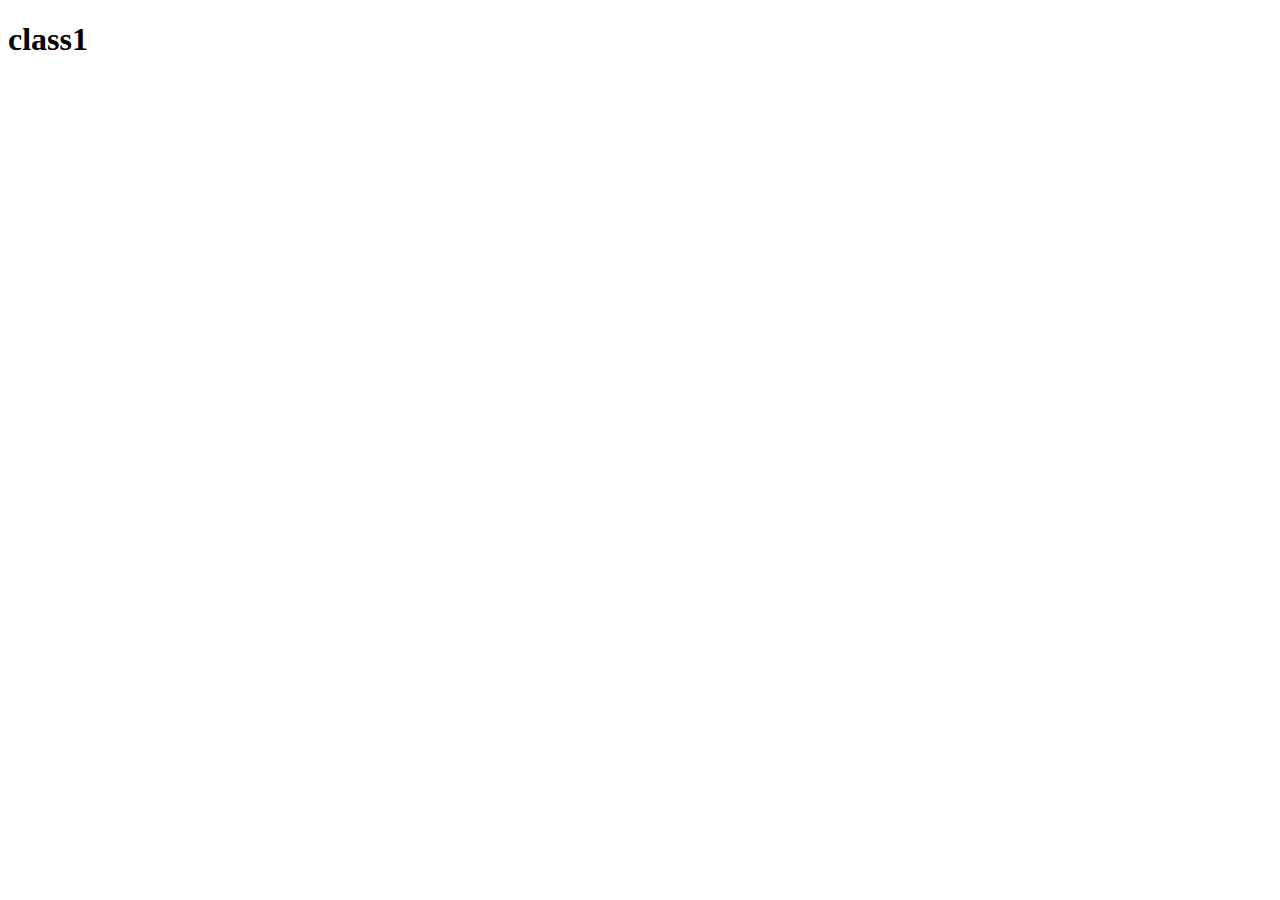
==== index.html @ d0cde3d7 "main commit" ====
<!DOCTYPE html>
<html lang="en">
  <head>
    <meta charset="UTF-8" />
    <meta name="viewport" content="width=device-width, initial-scale=1.0" />
    <title>Class 4</title>
  </head>
  <body>
    <h1>class1</h1>
  </body>
</html>
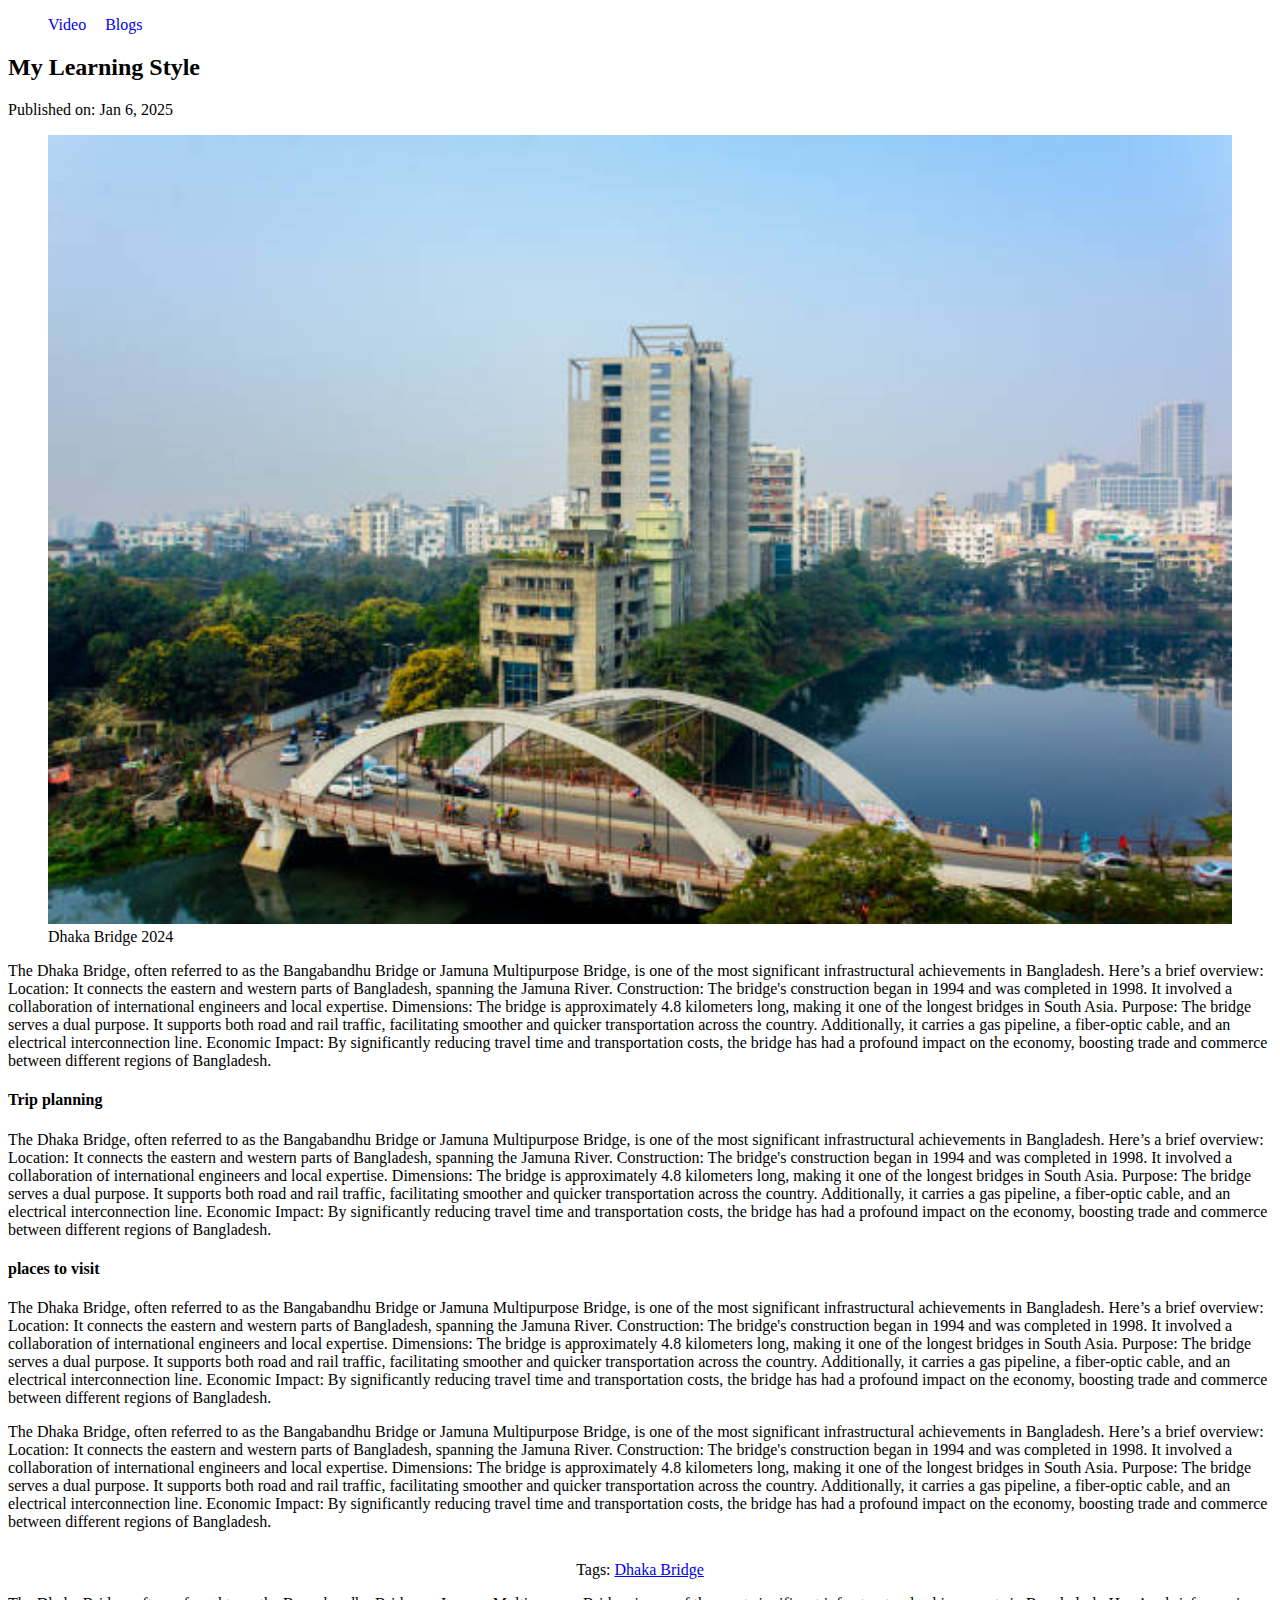
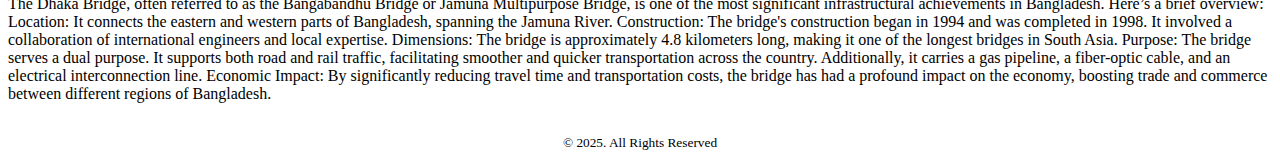
==== commit 6a1be241: "2nd class" ====
--- a/index.html
+++ b/index.html
@@ -3,9 +3,144 @@
   <head>
     <meta charset="UTF-8" />
     <meta name="viewport" content="width=device-width, initial-scale=1.0" />
-    <title>Class 4</title>
+    <title>Home page</title>
+    <link rel="stylesheet" href="css/style.css" />
   </head>
   <body>
-    <h1>class1</h1>
+    <header>
+      <nav>
+        <ul>
+          <li><a href="class1.html">Video</a></li>
+          <li><a href="class3.html">Blogs</a></li>
+        </ul>
+      </nav>
+    </header>
+    <main>
+      <article>
+        <h2>My Learning Style</h2>
+        Published on: <time datetime="2025-01-06">Jan 6, 2025</time>
+      </article>
+      <figure>
+        <img
+          width="100%"
+          src="assest/media/istockphoto-1210768445-612x612.jpg"
+          alt="Bangladesh pic"
+        />
+        <figcaption>Dhaka Bridge <time datetime="2024">2024</time></figcaption>
+      </figure>
+      <section>
+        <p>
+          The Dhaka Bridge, often referred to as the Bangabandhu Bridge or
+          Jamuna Multipurpose Bridge, is one of the most significant
+          infrastructural achievements in Bangladesh. Here’s a brief overview:
+          Location: It connects the eastern and western parts of Bangladesh,
+          spanning the Jamuna River. Construction: The bridge's construction
+          began in 1994 and was completed in 1998. It involved a collaboration
+          of international engineers and local expertise. Dimensions: The bridge
+          is approximately 4.8 kilometers long, making it one of the longest
+          bridges in South Asia. Purpose: The bridge serves a dual purpose. It
+          supports both road and rail traffic, facilitating smoother and quicker
+          transportation across the country. Additionally, it carries a gas
+          pipeline, a fiber-optic cable, and an electrical interconnection line.
+          Economic Impact: By significantly reducing travel time and
+          transportation costs, the bridge has had a profound impact on the
+          economy, boosting trade and commerce between different regions of
+          Bangladesh.
+        </p>
+      </section>
+      <section>
+        <h4>Trip planning</h4>
+        <p>
+          The Dhaka Bridge, often referred to as the Bangabandhu Bridge or
+          Jamuna Multipurpose Bridge, is one of the most significant
+          infrastructural achievements in Bangladesh. Here’s a brief overview:
+          Location: It connects the eastern and western parts of Bangladesh,
+          spanning the Jamuna River. Construction: The bridge's construction
+          began in 1994 and was completed in 1998. It involved a collaboration
+          of international engineers and local expertise. Dimensions: The bridge
+          is approximately 4.8 kilometers long, making it one of the longest
+          bridges in South Asia. Purpose: The bridge serves a dual purpose. It
+          supports both road and rail traffic, facilitating smoother and quicker
+          transportation across the country. Additionally, it carries a gas
+          pipeline, a fiber-optic cable, and an electrical interconnection line.
+          Economic Impact: By significantly reducing travel time and
+          transportation costs, the bridge has had a profound impact on the
+          economy, boosting trade and commerce between different regions of
+          Bangladesh.
+        </p>
+      </section>
+      <section>
+        <h4>places to visit</h4>
+        <p>
+          The Dhaka Bridge, often referred to as the Bangabandhu Bridge or
+          Jamuna Multipurpose Bridge, is one of the most significant
+          infrastructural achievements in Bangladesh. Here’s a brief overview:
+          Location: It connects the eastern and western parts of Bangladesh,
+          spanning the Jamuna River. Construction: The bridge's construction
+          began in 1994 and was completed in 1998. It involved a collaboration
+          of international engineers and local expertise. Dimensions: The bridge
+          is approximately 4.8 kilometers long, making it one of the longest
+          bridges in South Asia. Purpose: The bridge serves a dual purpose. It
+          supports both road and rail traffic, facilitating smoother and quicker
+          transportation across the country. Additionally, it carries a gas
+          pipeline, a fiber-optic cable, and an electrical interconnection line.
+          Economic Impact: By significantly reducing travel time and
+          transportation costs, the bridge has had a profound impact on the
+          economy, boosting trade and commerce between different regions of
+          Bangladesh.
+        </p>
+      </section>
+      <section>
+        <p>
+          The Dhaka Bridge, often referred to as the Bangabandhu Bridge or
+          Jamuna Multipurpose Bridge, is one of the most significant
+          infrastructural achievements in Bangladesh. Here’s a brief overview:
+          Location: It connects the eastern and western parts of Bangladesh,
+          spanning the Jamuna River. Construction: The bridge's construction
+          began in 1994 and was completed in 1998. It involved a collaboration
+          of international engineers and local expertise. Dimensions: The bridge
+          is approximately 4.8 kilometers long, making it one of the longest
+          bridges in South Asia. Purpose: The bridge serves a dual purpose. It
+          supports both road and rail traffic, facilitating smoother and quicker
+          transportation across the country. Additionally, it carries a gas
+          pipeline, a fiber-optic cable, and an electrical interconnection line.
+          Economic Impact: By significantly reducing travel time and
+          transportation costs, the bridge has had a profound impact on the
+          economy, boosting trade and commerce between different regions of
+          Bangladesh.
+        </p>
+        <footer>
+          <p>
+            Tags:
+            <a href="https://www.istockphoto.com/photos/bangladesh-city"
+              >Dhaka Bridge</a
+            >
+          </p>
+        </footer>
+      </section>
+      <section>
+        <p>
+          The Dhaka Bridge, often referred to as the Bangabandhu Bridge or
+          Jamuna Multipurpose Bridge, is one of the most significant
+          infrastructural achievements in Bangladesh. Here’s a brief overview:
+          Location: It connects the eastern and western parts of Bangladesh,
+          spanning the Jamuna River. Construction: The bridge's construction
+          began in 1994 and was completed in 1998. It involved a collaboration
+          of international engineers and local expertise. Dimensions: The bridge
+          is approximately 4.8 kilometers long, making it one of the longest
+          bridges in South Asia. Purpose: The bridge serves a dual purpose. It
+          supports both road and rail traffic, facilitating smoother and quicker
+          transportation across the country. Additionally, it carries a gas
+          pipeline, a fiber-optic cable, and an electrical interconnection line.
+          Economic Impact: By significantly reducing travel time and
+          transportation costs, the bridge has had a profound impact on the
+          economy, boosting trade and commerce between different regions of
+          Bangladesh.
+        </p>
+      </section>
+    </main>
+    <footer>
+      <p><small>&copy; 2025. All Rights Reserved</small></p>
+    </footer>
   </body>
 </html>
--- a/css/style.css
+++ b/css/style.css
@@ -0,0 +1,11 @@
+nav > ul > li {
+  display: inline;
+  margin-right: 15px;
+}
+nav li > a {
+  text-decoration: none;
+}
+footer {
+  margin-top: 30px;
+  text-align: center;
+}
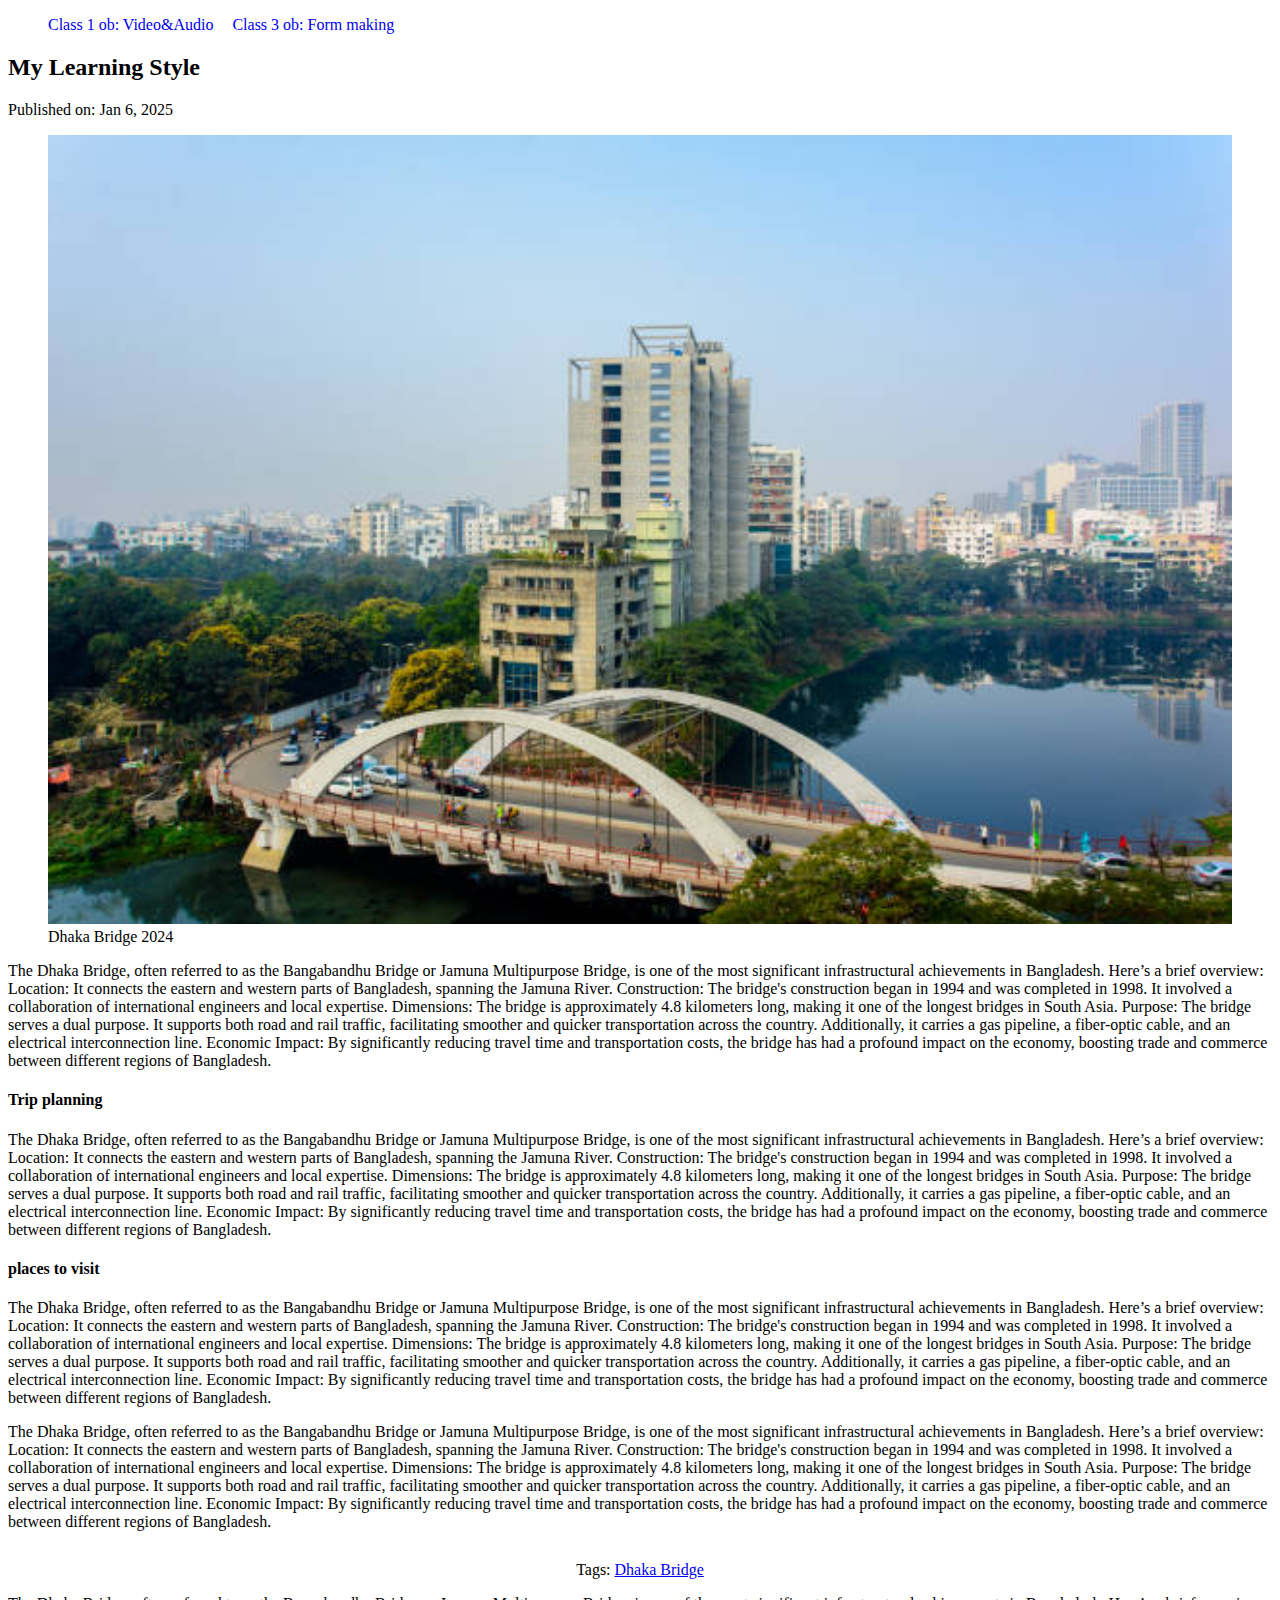
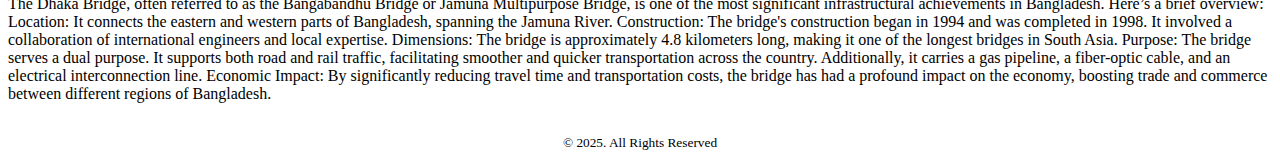
==== commit 91686859: "class3 commit" ====
--- a/index.html
+++ b/index.html
@@ -10,8 +10,8 @@
     <header>
       <nav>
         <ul>
-          <li><a href="class1.html">Video</a></li>
-          <li><a href="class3.html">Blogs</a></li>
+          <li><a href="class1.html">Class 1 ob: Video&Audio </a></li>
+          <li><a href="class3.html">Class 3 ob: Form making</a></li>
         </ul>
       </nav>
     </header>
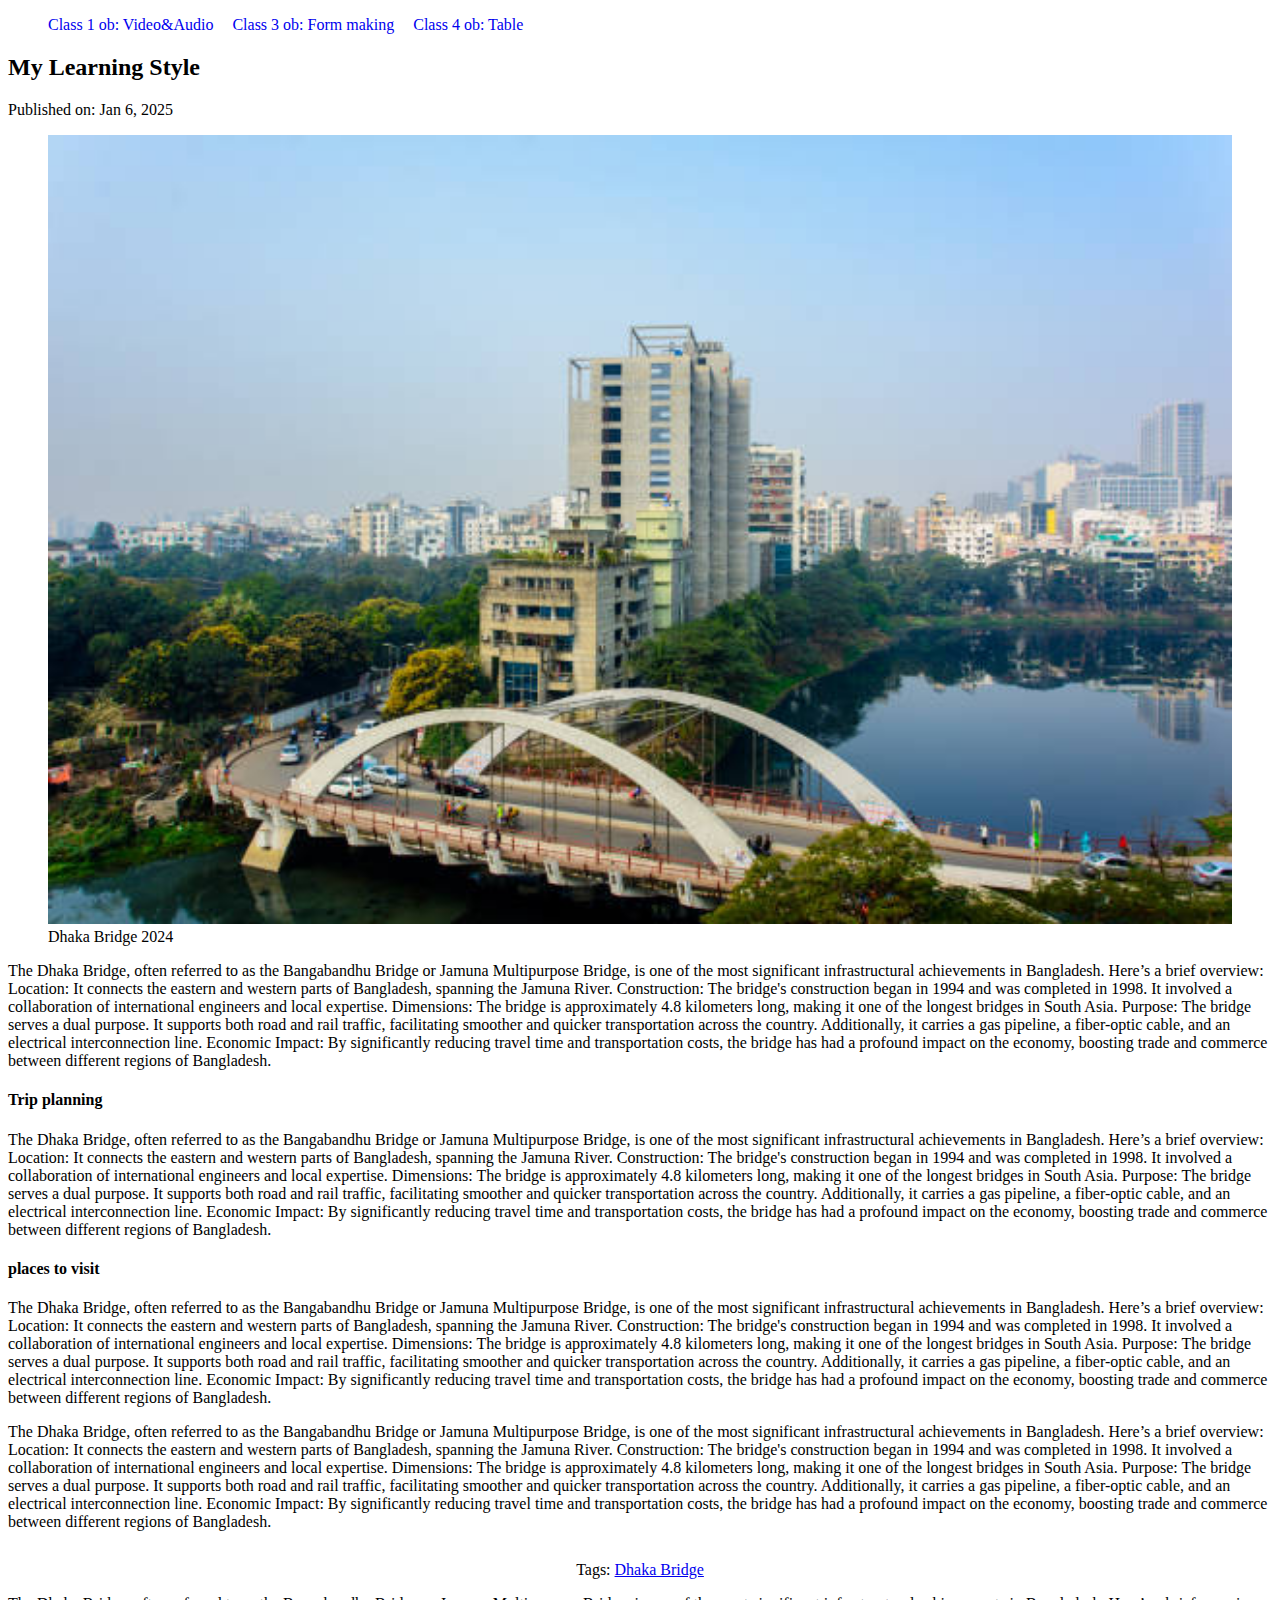
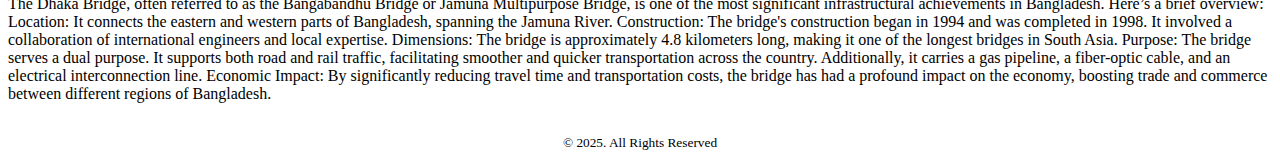
==== commit 512812eb: "added the main branch page class4" ====
--- a/index.html
+++ b/index.html
@@ -12,6 +12,7 @@
         <ul>
           <li><a href="class1.html">Class 1 ob: Video&Audio </a></li>
           <li><a href="class3.html">Class 3 ob: Form making</a></li>
+          <li><a href="class4.html">Class 4 ob: Table</a></li>
         </ul>
       </nav>
     </header>
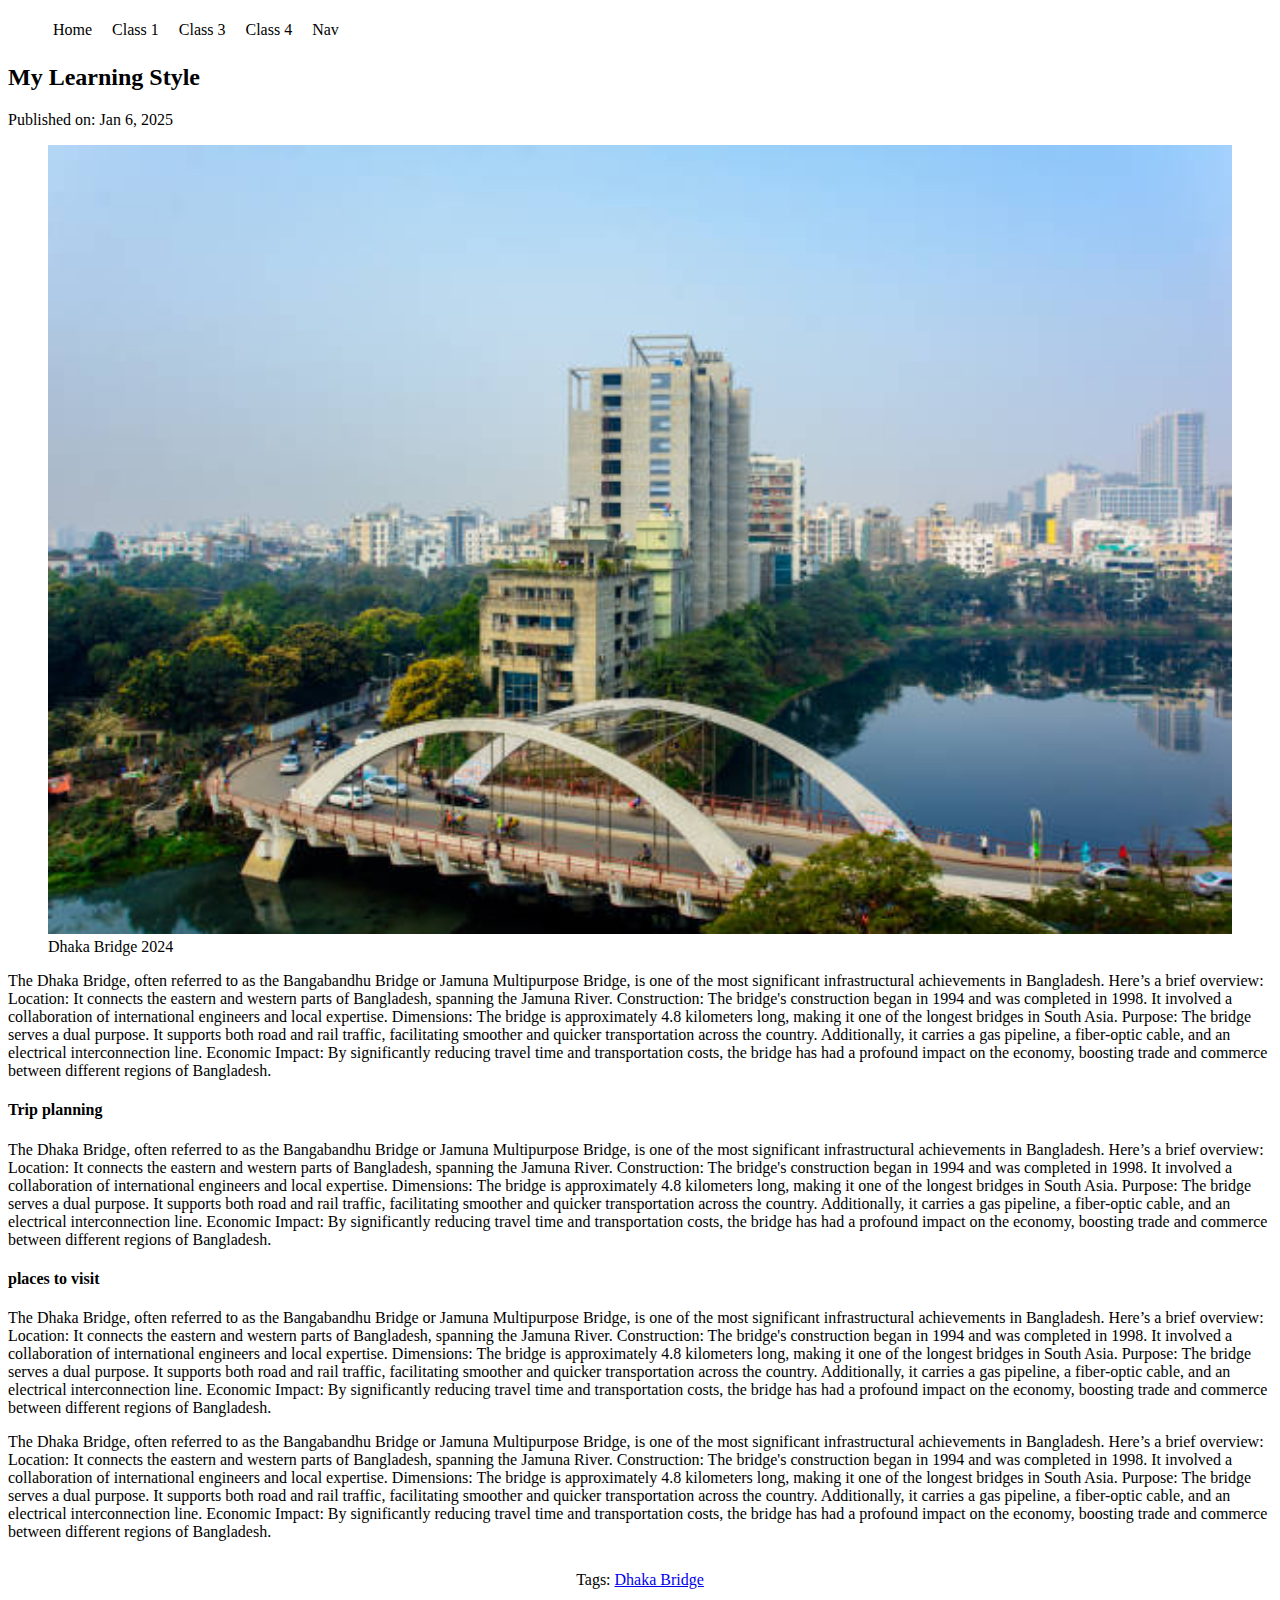
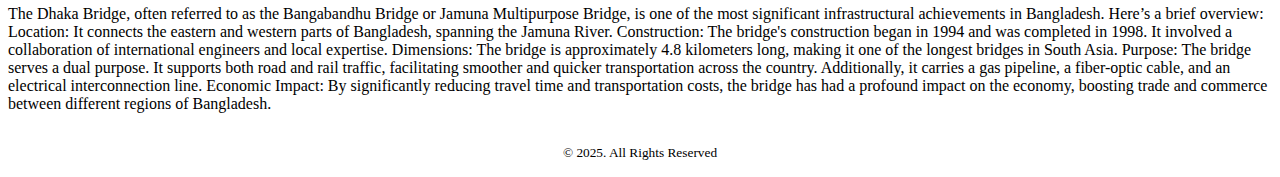
==== commit 81b89f66: "this is 5th class" ====
--- a/index.html
+++ b/index.html
@@ -10,10 +10,13 @@
     <header>
       <nav>
         <ul>
-          <li><a href="class1.html">Class 1 ob: Video&Audio </a></li>
-          <li><a href="class3.html">Class 3 ob: Form making</a></li>
-          <li><a href="class4.html">Class 4 ob: Table</a></li>
+          <li><a href="index.html">Home</a></li>
+          <li><a href="class1.html">Class 1</a></li>
+          <li><a href="class3.html">Class 3</a></li>
+          <li><a href="class4.html">Class 4 </a></li>
+          <li><a href="class5.html">Nav</a></li>
         </ul>
+      </nav>
       </nav>
     </header>
     <main>
--- a/css/style.css
+++ b/css/style.css
@@ -1,11 +1,19 @@
-nav > ul > li {
-  display: inline;
-  margin-right: 15px;
-}
-nav li > a {
-  text-decoration: none;
-}
 footer {
   margin-top: 30px;
   text-align: center;
 }
+nav > ul {
+  display: flex;
+}
+nav li {
+  list-style: none;
+  margin-right: 10px;
+  padding: 5px;
+}
+nav li:hover {
+  background-color: lightgray;
+}
+nav li a {
+  text-decoration: none;
+  color: black;
+}
